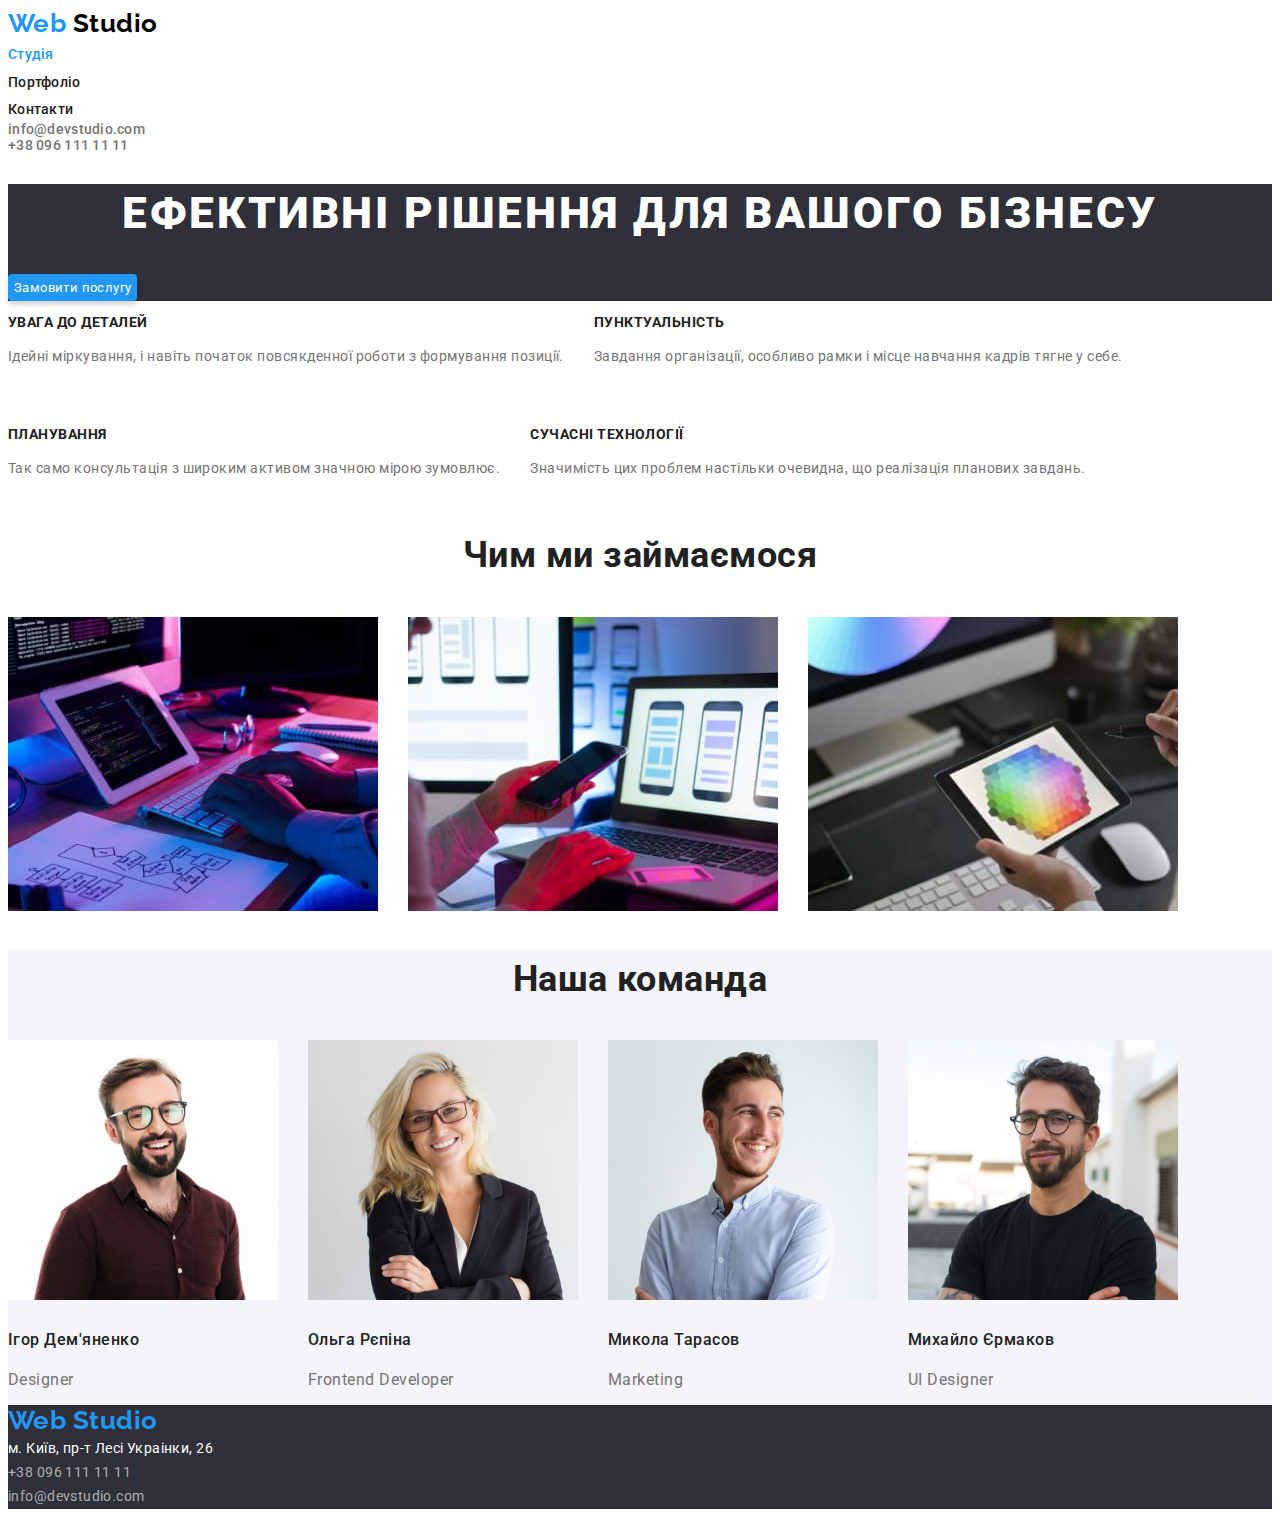
==== index.html @ 9c24e6f2 "add files from hw-02" ====
<!DOCTYPE html>
<html lang="uk">
  <head>
    <meta charset="UTF-8" />
    <meta http-equiv="X-UA-Compatible" content="IE=edge" />
    <meta name="viewport" content="width=device-width, initial-scale=1.0" />
    <title>Web Studio</title>
    <link rel="stylesheet" href="./css/styles.css" />
    <link rel="preconnect" href="https://fonts.googleapis.com" />
    <link rel="preconnect" href="https://fonts.gstatic.com" crossorigin />
    <link
      href="https://fonts.googleapis.com/css2?family=Raleway:wght@700&family=Roboto:wght@400;500;700;900&display=swap"
      rel="stylesheet" />
  </head>

  <body>
    <!-- Header -->
    <header>
      <nav class="portfolio-main-nav">
        <a href="./index.html" lang="en" class="logo link">
          Web
          <span class="logo-header">Studio</span>
        </a>
        <ul class="main-nav list">
          <li>
            <a href="./index.html" class="nav-link link current">Студія</a>
          </li>
          <li>
            <a href="./portfolio.html" class="nav-link link">Портфоліо</a>
          </li>
          <li>
            <a href="#" class="nav-link link">Контакти</a>
          </li>
        </ul>
      </nav>
      <ul class="header-contacts list">
        <li>
          <a
            href="mailto:info@devstudio.com"
            lang="en"
            class="header-contacts link">
            info@devstudio.com
          </a>
        </li>
        <li>
          <a href="tel:+380961111111" class="header-contacts link">
            +38 096 111 11 11
          </a>
        </li>
      </ul>
    </header>

    <main>
      <!-- Hero! -->
      <section class="hero">
        <h1 class="hero-tittle">Ефективні рішення для вашого бізнесу</h1>
        <button type="button" class="hero-button">Замовити послугу</button>
      </section>

      <!--Preferences -->
      <section class="preferences">
        <h2 class="visually-hidden">Наші переваги</h2>
        <ul class="list prferences-list">
          <li>
            <h3 class="preferences-title">УВАГА ДО ДЕТАЛЕЙ</h3>
            <p class="preferences-details">
              Ідейні міркування, і навіть початок повсякденної роботи з
              формування позиції.
            </p>
          </li>
          <li>
            <h3 class="preferences-title">ПУНКТУАЛЬНІСТЬ</h3>
            <p class="preferences-details">
              Завдання організації, особливо рамки і місце навчання кадрів тягне
              у себе.
            </p>
          </li>
          <li>
            <h3 class="preferences-title">ПЛАНУВАННЯ</h3>
            <p class="preferences-details">
              Так само консультація з широким активом значною мірою зумовлює.
            </p>
          </li>
          <li>
            <h3 class="preferences-title">СУЧАСНІ ТЕХНОЛОГІЇ</h3>
            <p class="preferences-details">
              Значимість цих проблем настільки очевидна, що реалізація планових
              завдань.
            </p>
          </li>
        </ul>
      </section>

      <!-- Our-projects -->
      <section class="projects">
        <h2 class="projects-title">Чим ми займаємося</h2>
        <ul class="list projects-list">
          <li>
            <img
              src="./images/computer.jpg"
              alt="розробка для десктопів"
              width="370"
              height="294" />
          </li>
          <li>
            <img
              src="./images/phone.jpg"
              alt="розробка для мобільних телефонів"
              width="370"
              height="294" />
          </li>
          <li>
            <img
              src="./images/tablet.jpg"
              alt="розробка для планшетів"
              width="370"
              height="294" />
          </li>
        </ul>
      </section>

      <!-- Our team -->
      <section class="team">
        <h2 class="team-title">Наша команда</h2>
        <ul class="list team-list">
          <li>
            <img
              src="./images/prodact.jpg"
              alt="Дизайнер Проекту"
              width="270"
              height="260" />
            <h4 class="name">Ігор Дем'яненко</h4>
            <p lang="en" class="position">Designer</p>
          </li>
          <li>
            <img
              src="./images/frontend.jpg"
              alt="Фронтенд розробник"
              width="270"
              height="260" />
            <h4 class="name">Ольга Рєпіна</h4>
            <p lang="en" class="position">Frontend Developer</p>
          </li>
          <li>
            <img
              src="./images/marketing.jpg"
              alt="Маркетинг"
              width="270"
              height="260" />
            <h4 class="name">Микола Тарасов</h4>
            <p lang="en" class="position">Marketing</p>
          </li>
          <li>
            <img
              src="./images/designer.jpg"
              alt="Графічний дизайнер"
              width="270"
              height="260" />
            <h4 class="name">Михайло Єрмаков</h4>
            <p lang="en" class="position">UI Designer</p>
          </li>
        </ul>
      </section>
    </main>

    <!-- Footer -->
    <footer class="footer">
      <a href="./index.html" lang="en" class="logo link">
        Web
        <span class="logo-footer">Studio</span>
      </a>
      <address>
        <ul class="footer-contacts list">
          <li>
            <a
              href="https://goo.gl/maps/CPtrU1FHBa2aNyZL9"
              target="_blank"
              rel="noopener noreferrer nofollow"
              class="footer-contacts link">
              <span class="adress-footer">м. Київ, пр-т Лесі Украінки, 26</span>
            </a>
          </li>
          <li>
            <a href="tel:+380961111111" class="footer-contacts link">
              +38 096 111 11 11
            </a>
          </li>
          <li>
            <a
              href="mailto:info@devstudio.com"
              lang="en"
              class="footer-contacts link">
              info@devstudio.com
            </a>
          </li>
        </ul>
      </address>
    </footer>
  </body>
</html>
---- css/styles.css ----
:root {
    /* colors */
    --acsent-color: #2196F3;
    --main-text-color: #757575;
    --secondary-text-color: #212121;
    --white-color: #FFFFFF;
    --black-color: #000000;
    --footer-contacts-color: rgba(255, 255, 255, 0.6);
    --hero-button-acsent: #188CE8;
    --hero-button-shadow: 0px 4px 4px rgba(0, 0, 0, 0.15); 
    --portfolio-nav-buttons-shadow: 0px 3px 1px rgba(0, 0, 0, 0.1),
    0px 1px 2px rgba(0, 0, 0, 0.08), 0px 2px 2px rgba(0, 0, 0, 0.12);
    /* background-colors */
    --main-bgr: #FFFFFF;
    --secondary-bgr: #F5F4FA;
    --hero-bgr: #2F303A;
    /* primery fonts */
    --primery-fonts: 'Roboto', sans-serif;
    --logo-fonts: 'Raleway', sans-serif;
}

.link {
    font-style: normal;
    text-decoration: none;
    color: var(--secondary-text-color);
}

.list {
    list-style: none;
    padding: 0;
    margin: 0;
}

body {
    background-color: var(--main-bgr);
    color: var(--main-text-color);
    font-family: var(--primery-fonts);
    font-size: 16px;
    line-height: 1.71;
    letter-spacing: 0.03em;
}

/* Logo */
.logo {
    color: var(--acsent-color);
    font-family: var(--logo-fonts);
    font-weight: 700;
    font-size: 26px;
    line-height: 1.19;
    text-decoration: none;
}

.logo-header {
    color: var(--black-color);
}
/* Navigation Heder */

.nav-link {
    font-family: var(--primery-fonts);
    font-weight: 500;
    font-size: 14px;
    line-height: 1.14;
    letter-spacing: 0.02em;
}

.header-contacts {
    font-family: var(--primery-fonts);
    font-weight: 500;
    font-size: 14px;
    line-height: 1.14;
    letter-spacing: 0.02em;
    color: var(--main-text-color);
    cursor: pointer;
}

.nav-link:hover,
.nav-link:focus,
.header-contacts:focus,
.header-contacts:hover {
    color: var(--acsent-color);
}

.current {
    color: var(--acsent-color);
}

/* Hero */
.hero {
    background-color: var(--hero-bgr);
}

.hero-tittle {
    font-weight: 900;
    font-size: 44px;
    line-height: 1.36;
    text-align: center;
    letter-spacing: 0.06em;
    text-transform: uppercase;
    color: var(--white-color);
}

.hero-button {
    color: var(--white-color);
    font-family: var(--primery-fonts);
    letter-spacing: 0.03em;
    line-height: 1.9;

    background: var(--acsent-color);
    box-shadow: var(--hero-button-shadow);
    border-radius: 4px;
    border: none;
    cursor: pointer;
}

.hero-button:hover,
.hero-button:focus,
.hero-button:active {
    background: var(--hero-button-acsent);
    box-shadow: var(--hero-button-shadow);
    border-radius: 4px;
}

/* < !--Preferences --> */
.visually-hidden {
    position: absolute;
    white-space: nowrap;
    width: 1px;
    height: 1px;
    overflow: hidden;
    border: 0;
    padding: 0;
    clip: rect(0 0 0 0);
    clip-path: inset(50%);
    margin: -1px;
}

.preferences-title {
    font-size: 14px;
    line-height: 1.14;
    text-transform: uppercase;
    color: var(--secondary-text-color);
}

.preferences-details {
    font-size: 14px;
}

.prferences-list,
.projects-list,
.team-list {
    display: flex;
    flex-wrap: wrap;
    gap: 30px;
}

/* our-team section */
.team {
    background-color: var(--secondary-bgr);
}

.projects-title,
.team-title {
    font-size: 36px;
    text-align: center;
    color: var(--secondary-text-color);
}

.name {
    font-weight: 500;
    line-height: 1.19;
    color: var(--secondary-text-color);
}

.position {
    line-height: 1.19;
    color: var(--main-text-color);
}

.footer {
    background-color: var(--hero-bgr);
}

.footer-contacts {
    font-family: var(--primery-fonts);
    font-weight: 400;
    font-size: 14px;
    line-height: 1.71;
    letter-spacing: 0.03em;
    color: var(--footer-contacts-color);
    text-decoration: none;
    list-style: none;
}

.footer-contacts:hover,
.footer-contacts:focus {
    color: var(--acsent-color);
}

.adress-footer {
    color: var(--white-color);
}

.adress-footer:hover,
.adress-footer:focus {
    color: var(--acsent-color);
}

/* Portfolio page */
.portfolio-main-nav,
.header-contacts {
    background-color: var(--white-color);
}

.nav-buttons {
    font-family: var(--primery-fonts);
    font-weight: 500;
    line-height: 1.62;
    letter-spacing: 0.03em;
    color: var(--secondary-text-color);
    background: var(--secondary-bgr);
    border: none;
    border-radius: 4px;
}

.nav-buttons:hover,
.nav-buttons:focus {
    background-color: var(--acsent-color);
    color: var(--white-color);
    box-shadow: var(--portfolio-nav-buttons-shadow);
    border-radius: 4px;
}

.items-title {
    font-size: 18px;
    line-height: 2;
    color: var(--secondary-text-color);
}

.items-description {
    line-height: 1.88;
}

.card-items {
    display: flex;
    flex-wrap: wrap;
    gap: 30px;
}
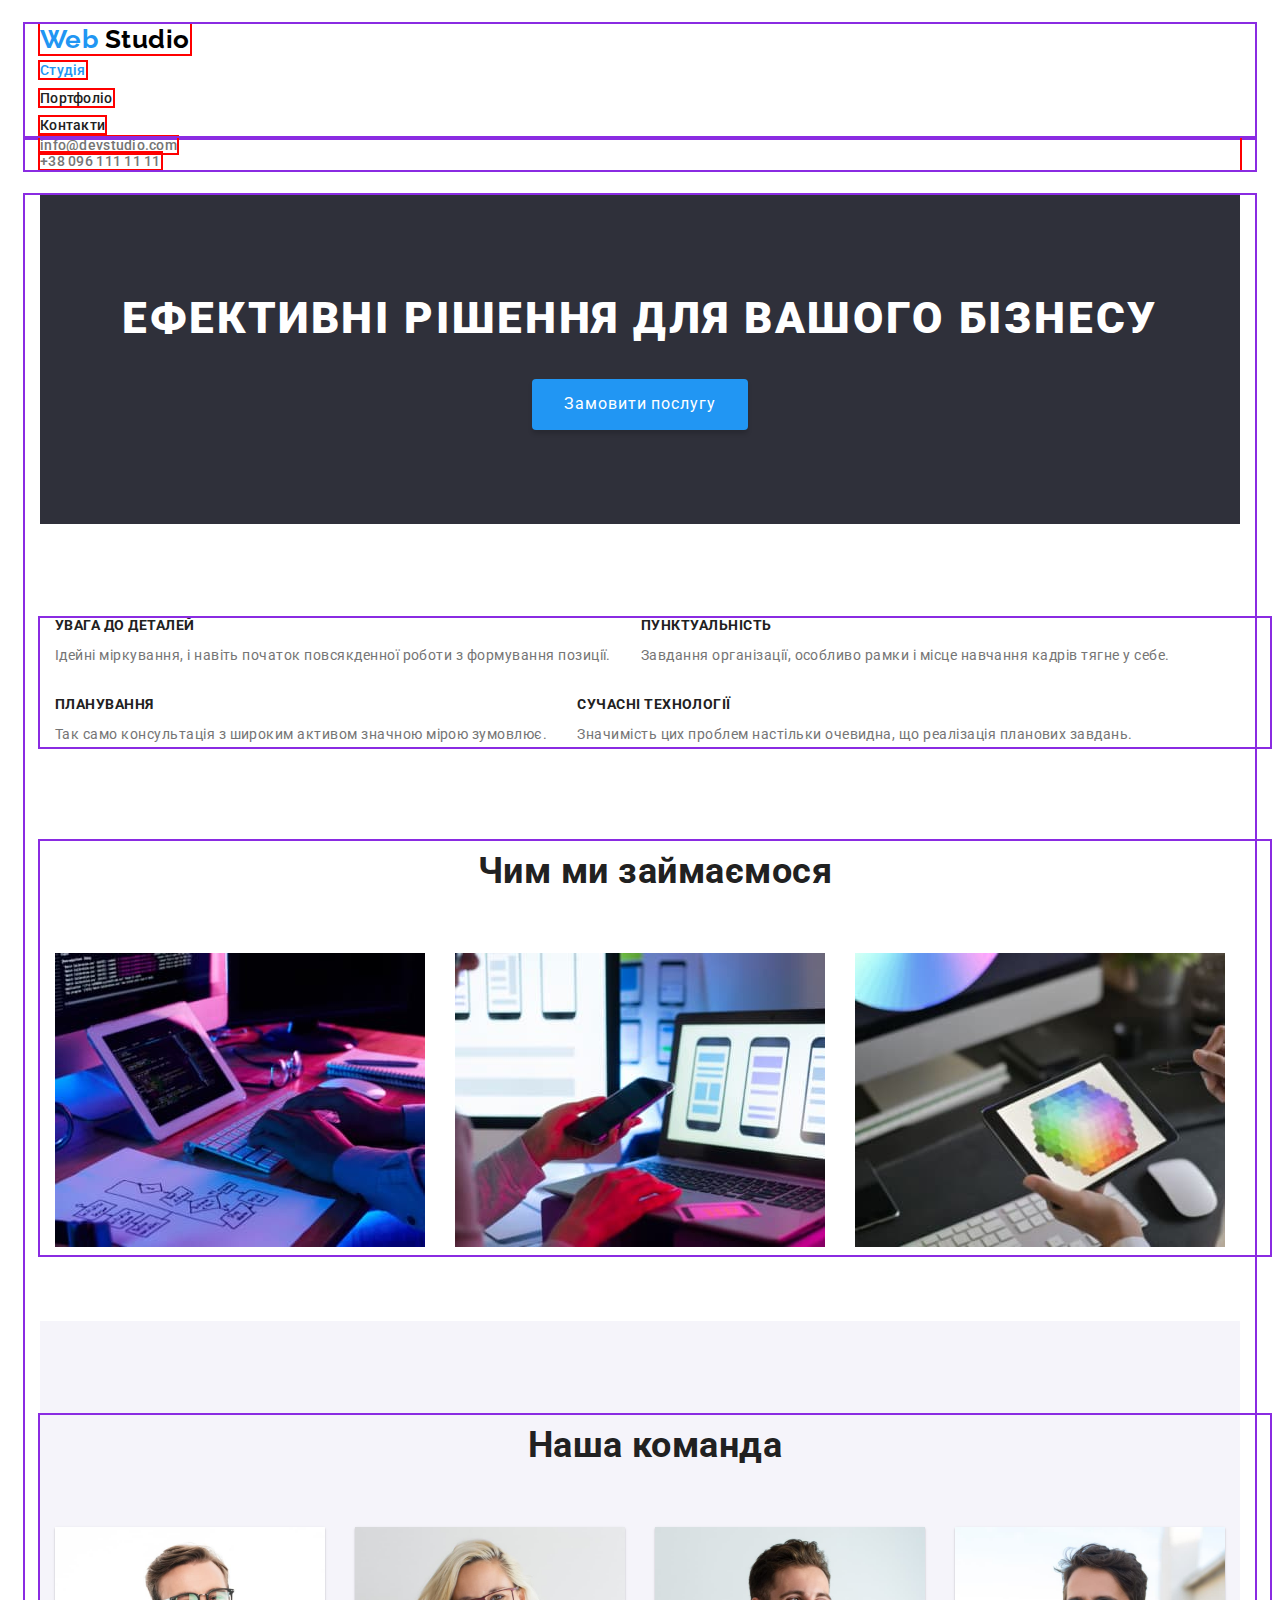
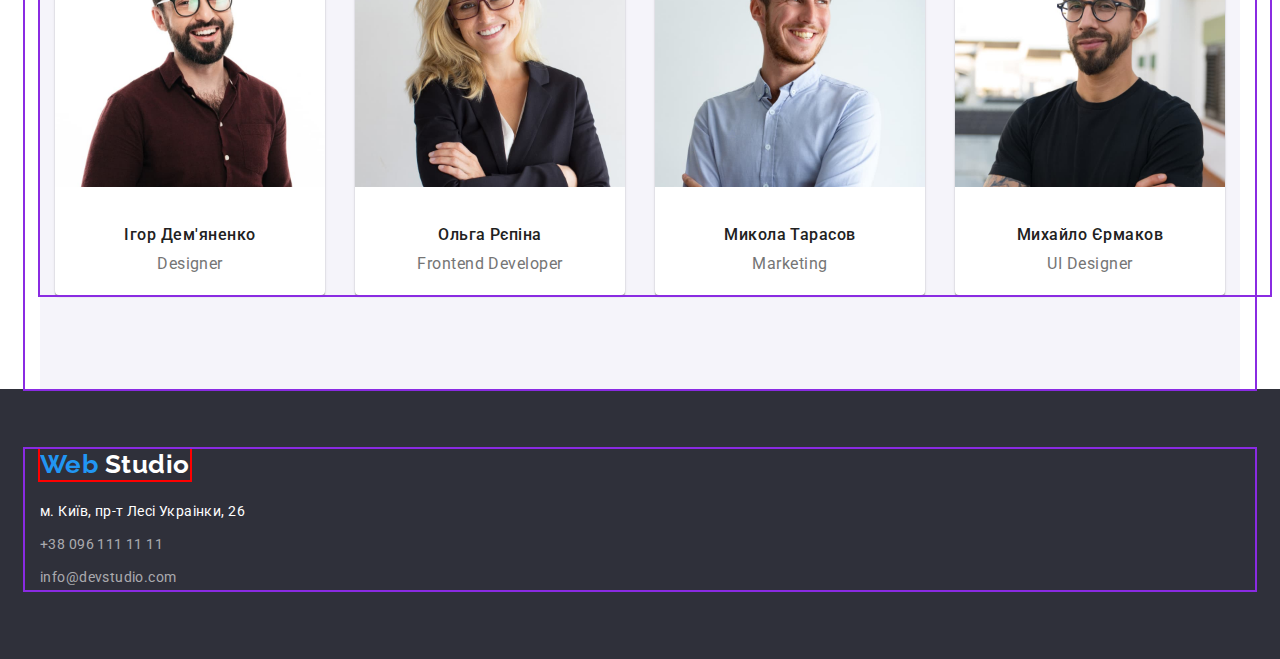
==== commit c0d8a206: "add correct mar&pad for 1st.page" ====
--- a/index.html
+++ b/index.html
@@ -5,17 +5,19 @@
     <meta http-equiv="X-UA-Compatible" content="IE=edge" />
     <meta name="viewport" content="width=device-width, initial-scale=1.0" />
     <title>Web Studio</title>
-    <link rel="stylesheet" href="./css/styles.css" />
     <link rel="preconnect" href="https://fonts.googleapis.com" />
     <link rel="preconnect" href="https://fonts.gstatic.com" crossorigin />
     <link
       href="https://fonts.googleapis.com/css2?family=Raleway:wght@700&family=Roboto:wght@400;500;700;900&display=swap"
       rel="stylesheet" />
+      <link rel="stylesheet" href="https://cdnjs.cloudflare.com/ajax/libs/modern-normalize/1.1.0/modern-normalize.min.css">
+      <link rel="stylesheet" href="./css/styles.css" />
   </head>
 
   <body>
     <!-- Header -->
-    <header>
+    <header class="pade-header">
+      <div class="container">
       <nav class="portfolio-main-nav">
         <a href="./index.html" lang="en" class="logo link">
           Web
@@ -33,6 +35,9 @@
           </li>
         </ul>
       </nav>
+    </div>
+    
+    <div class="container">
       <ul class="header-contacts list">
         <li>
           <a
@@ -48,17 +53,21 @@
           </a>
         </li>
       </ul>
+    </div>
     </header>
-
+ 
+
+    <div class="container">
     <main>
       <!-- Hero! -->
-      <section class="hero">
+      <section class="hero section">
         <h1 class="hero-tittle">Ефективні рішення для вашого бізнесу</h1>
         <button type="button" class="hero-button">Замовити послугу</button>
       </section>
 
       <!--Preferences -->
-      <section class="preferences">
+      <section class="preferences section">
+        <div class="container">
         <h2 class="visually-hidden">Наші переваги</h2>
         <ul class="list prferences-list">
           <li>
@@ -89,10 +98,12 @@
             </p>
           </li>
         </ul>
+      </div>
       </section>
 
       <!-- Our-projects -->
-      <section class="projects">
+      <section class="projects section-no-padding">
+        <div class="container">
         <h2 class="projects-title">Чим ми займаємося</h2>
         <ul class="list projects-list">
           <li>
@@ -117,12 +128,16 @@
               height="294" />
           </li>
         </ul>
+      </div>
       </section>
 
       <!-- Our team -->
-      <section class="team">
+      <section class="team section">
+        <div class="container">
         <h2 class="team-title">Наша команда</h2>
         <ul class="list team-list">
+
+          <div class="container-personal-card">
           <li>
             <img
               src="./images/prodact.jpg"
@@ -132,6 +147,9 @@
             <h4 class="name">Ігор Дем'яненко</h4>
             <p lang="en" class="position">Designer</p>
           </li>
+        </div>
+
+        <div class="container-personal-card">
           <li>
             <img
               src="./images/frontend.jpg"
@@ -141,6 +159,9 @@
             <h4 class="name">Ольга Рєпіна</h4>
             <p lang="en" class="position">Frontend Developer</p>
           </li>
+        </div>
+
+        <div class="container-personal-card">
           <li>
             <img
               src="./images/marketing.jpg"
@@ -150,6 +171,9 @@
             <h4 class="name">Микола Тарасов</h4>
             <p lang="en" class="position">Marketing</p>
           </li>
+        </div>
+
+          <div class="container-personal-card">
           <li>
             <img
               src="./images/designer.jpg"
@@ -159,13 +183,17 @@
             <h4 class="name">Михайло Єрмаков</h4>
             <p lang="en" class="position">UI Designer</p>
           </li>
-        </ul>
+        </div>
+        </ul>
+      </div>
       </section>
     </main>
+  </div>
 
     <!-- Footer -->
     <footer class="footer">
-      <a href="./index.html" lang="en" class="logo link">
+      <div class="container">
+      <a href="./index.html" lang="en" class="logo link footer-log">
         Web
         <span class="logo-footer">Studio</span>
       </a>
@@ -195,6 +223,7 @@
           </li>
         </ul>
       </address>
+    </div>
     </footer>
   </body>
 </html>
--- a/css/styles.css
+++ b/css/styles.css
@@ -17,6 +17,18 @@
     /* primery fonts */
     --primery-fonts: 'Roboto', sans-serif;
     --logo-fonts: 'Raleway', sans-serif;
+    --person-card-shedow: 0px 1px 3px rgba(0, 0, 0, 0.12), 0px 1px 1px rgba(0, 0, 0, 0.14), 0px 2px 1px rgba(0, 0, 0, 0.2);
+}
+h1,
+h2,
+h3,
+h4,
+h5,
+h6,
+p,
+ul {
+   margin: 0;
+   padding: 0;
 }
 
 .link {
@@ -27,8 +39,6 @@
 
 .list {
     list-style: none;
-    padding: 0;
-    margin: 0;
 }
 
 body {
@@ -39,8 +49,26 @@
     line-height: 1.71;
     letter-spacing: 0.03em;
 }
+.container {
+    width: 1230px;
+    padding-left: 15px;
+    padding-right: 15px;
+    margin: 0 auto;
+    outline: 2px solid blueviolet;
+}
+.section {
+    padding-top: 94px;
+    padding-bottom: 94px;
+}
+.section-no-padding {
+    padding-top: 0px;
+    padding-bottom: 66px;
+}
 
 /* Logo */
+.pade-header{
+    padding: 24px 0 25px;}
+
 .logo {
     color: var(--acsent-color);
     font-family: var(--logo-fonts);
@@ -48,11 +76,16 @@
     font-size: 26px;
     line-height: 1.19;
     text-decoration: none;
+    outline: 2px solid red;
 }
 
 .logo-header {
     color: var(--black-color);
 }
+
+.logo-footer {
+    color: var(--main-bgr);
+}
 /* Navigation Heder */
 
 .nav-link {
@@ -61,6 +94,7 @@
     font-size: 14px;
     line-height: 1.14;
     letter-spacing: 0.02em;
+    outline: 2px solid red;
 }
 
 .header-contacts {
@@ -71,6 +105,7 @@
     letter-spacing: 0.02em;
     color: var(--main-text-color);
     cursor: pointer;
+    outline: 2px solid red;
 }
 
 .nav-link:hover,
@@ -87,23 +122,28 @@
 /* Hero */
 .hero {
     background-color: var(--hero-bgr);
+    text-align: center;
 }
 
 .hero-tittle {
+    margin-bottom: 30px;
     font-weight: 900;
     font-size: 44px;
     line-height: 1.36;
-    text-align: center;
     letter-spacing: 0.06em;
     text-transform: uppercase;
     color: var(--white-color);
 }
 
 .hero-button {
+    padding: 10px 32px;
+    min-width: 216px;
+    display: inline-block;
     color: var(--white-color);
     font-family: var(--primery-fonts);
-    letter-spacing: 0.03em;
+    letter-spacing: 0.06em;
     line-height: 1.9;
+    text-align: center;
 
     background: var(--acsent-color);
     box-shadow: var(--hero-button-shadow);
@@ -135,6 +175,7 @@
 }
 
 .preferences-title {
+    margin-bottom: 10px;
     font-size: 14px;
     line-height: 1.14;
     text-transform: uppercase;
@@ -160,24 +201,49 @@
 
 .projects-title,
 .team-title {
+    margin-bottom: 50px;
     font-size: 36px;
     text-align: center;
     color: var(--secondary-text-color);
 }
 
+.container-personal-card {
+padding-bottom: 30px;
+width: 270px;
+height: 368px;
+background: var(--main-bgr);
+box-shadow: var(--person-card-shedow);
+border-radius: 0px 0px 4px 4px;
+}
+
+.container-personal-card img{
+    margin-bottom: 30px;
+}
+
 .name {
+    margin-bottom: 10px;
     font-weight: 500;
     line-height: 1.19;
+    text-align: center;
     color: var(--secondary-text-color);
 }
 
 .position {
     line-height: 1.19;
+    text-align: center;
     color: var(--main-text-color);
 }
 
 .footer {
+    padding: 60px 0 60px;
     background-color: var(--hero-bgr);
+}
+.footer-log {
+    display: inline-block;
+    margin-bottom: 20px;
+}
+.footer-contacts.list li {
+    margin-bottom: 9px;
 }
 
 .footer-contacts {
@@ -212,11 +278,16 @@
 }
 
 .nav-buttons {
+    padding: 6px 22px;
+    min-width: 73px;
+    display: inline-block;
     font-family: var(--primery-fonts);
     font-weight: 500;
+    font-size: 16px;
     line-height: 1.62;
     letter-spacing: 0.03em;
     color: var(--secondary-text-color);
+    text-align: center;
     background: var(--secondary-bgr);
     border: none;
     border-radius: 4px;
@@ -224,6 +295,7 @@
 
 .nav-buttons:hover,
 .nav-buttons:focus {
+    padding: 6px 25px;
     background-color: var(--acsent-color);
     color: var(--white-color);
     box-shadow: var(--portfolio-nav-buttons-shadow);
@@ -243,5 +315,5 @@
 .card-items {
     display: flex;
     flex-wrap: wrap;
-    gap: 30px;
+    gap: 15px;
 }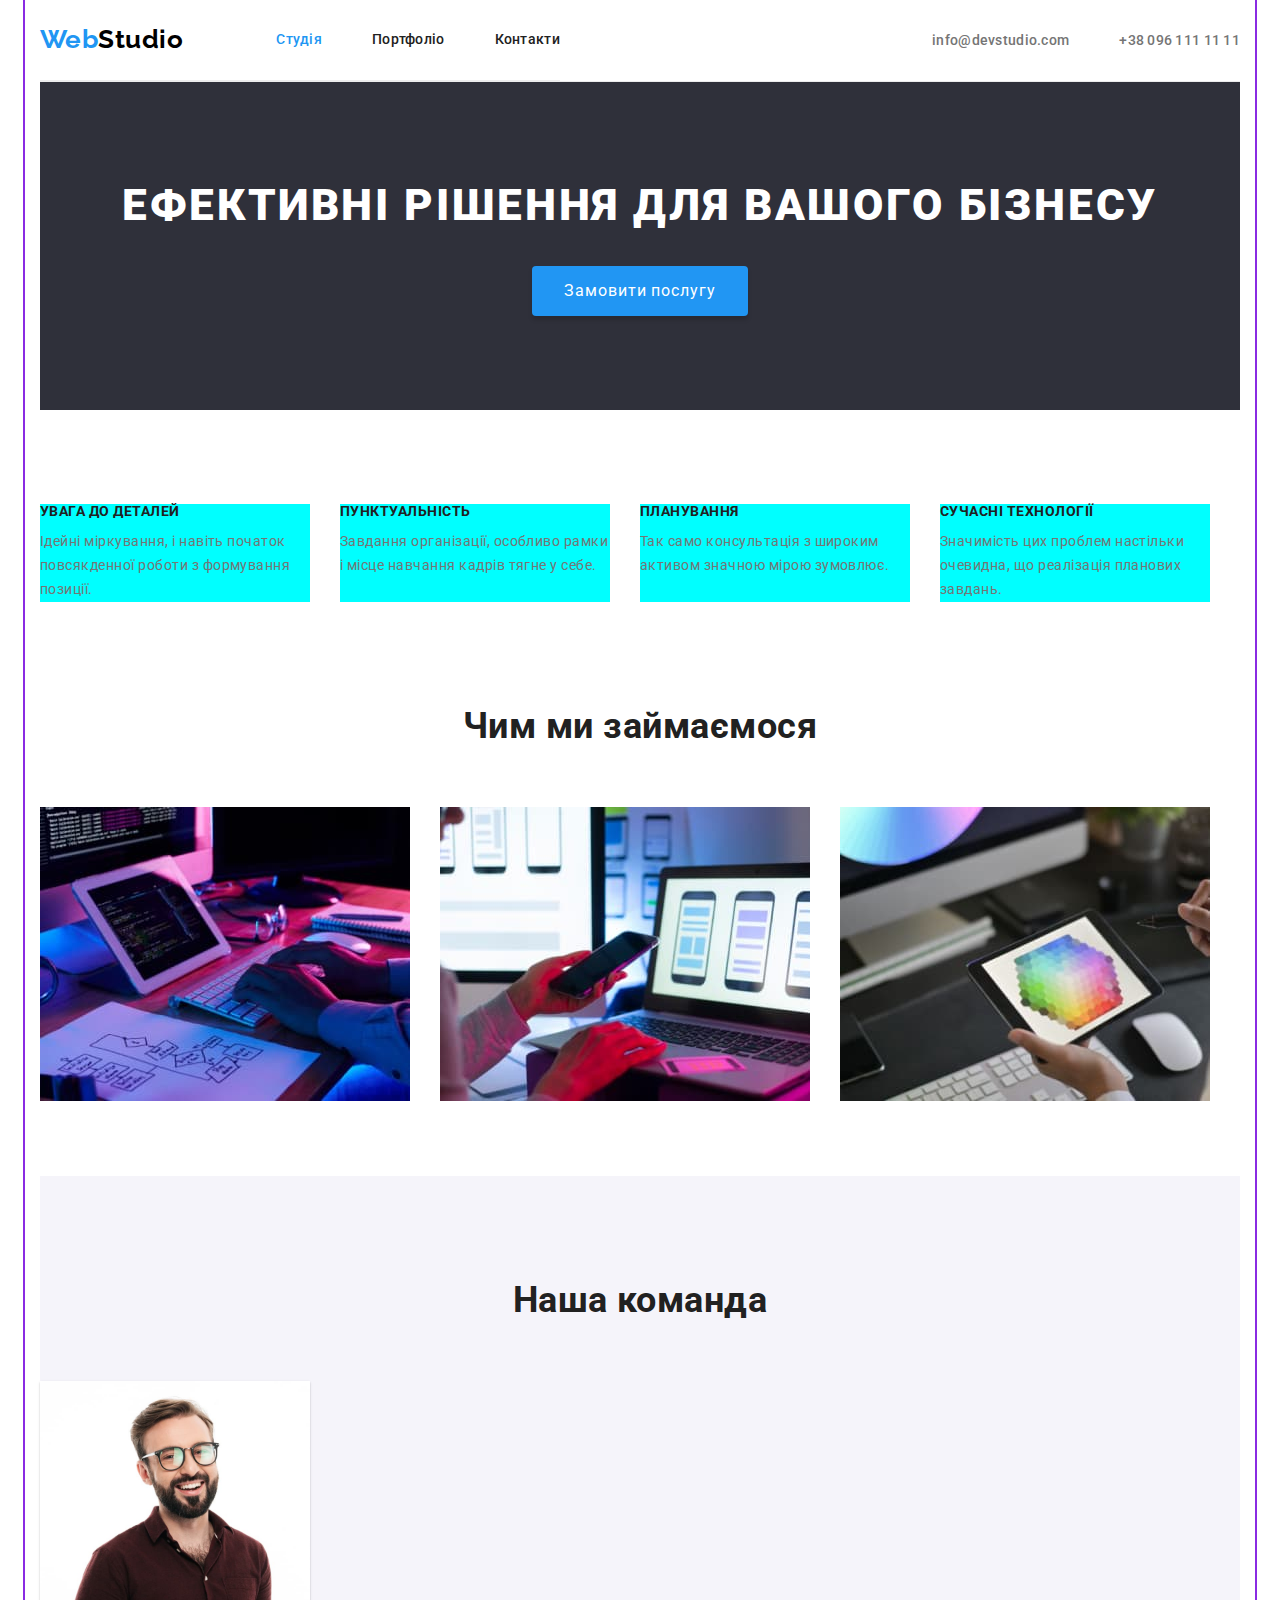
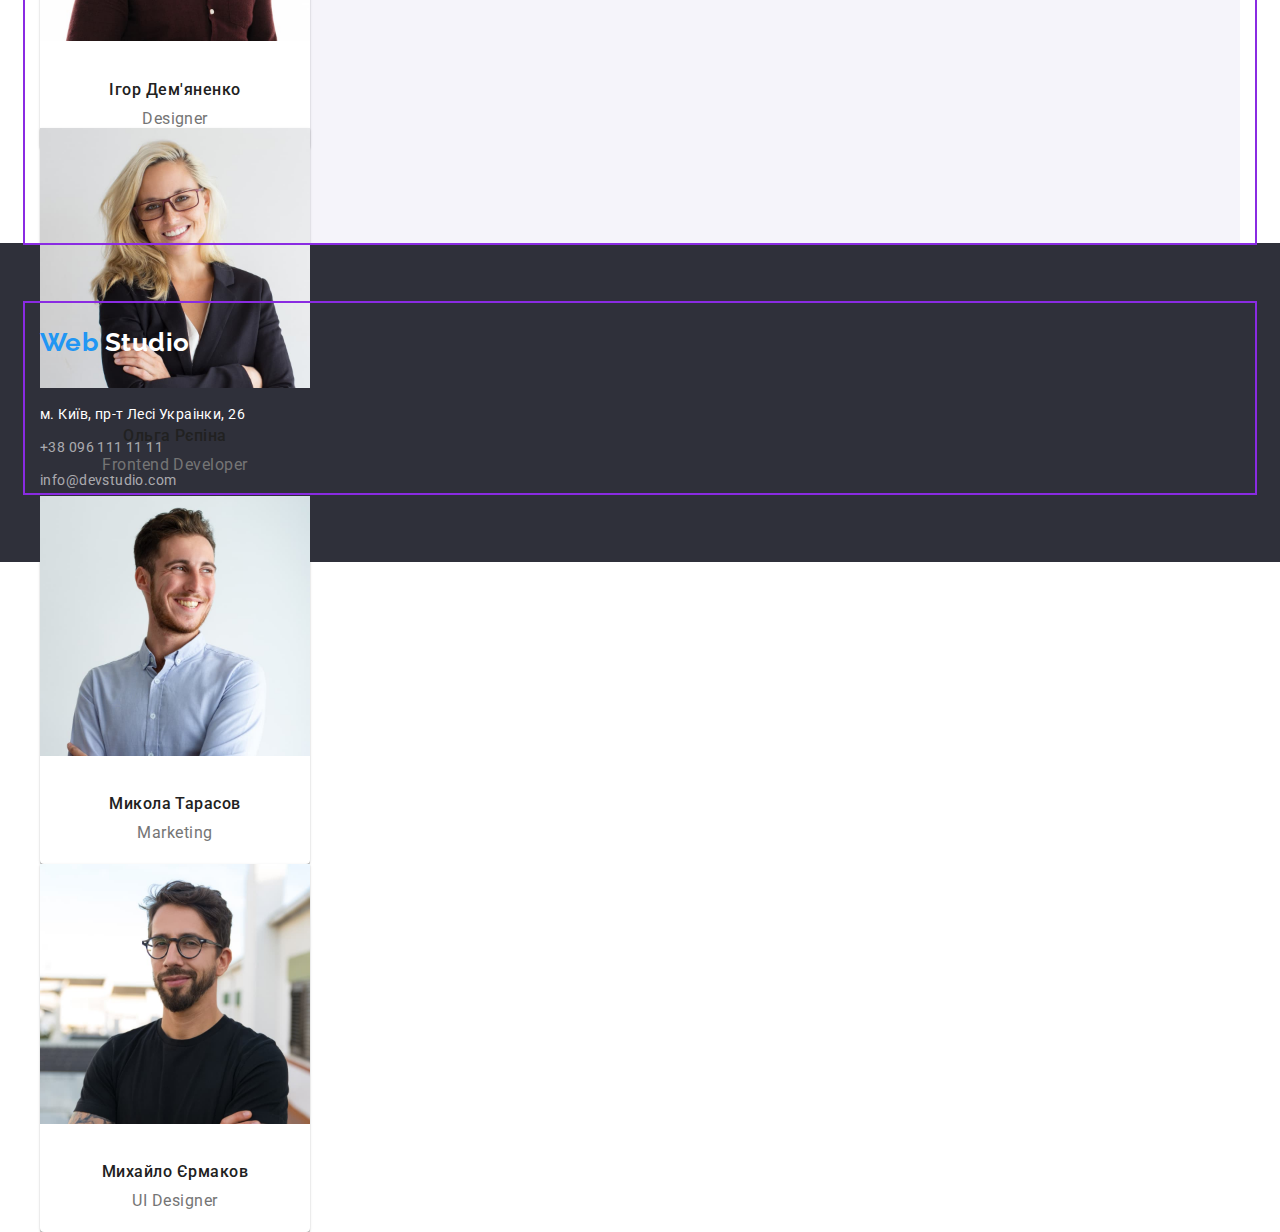
==== commit 6256b0ea: "added flex stale for 1-st page" ====
--- a/index.html
+++ b/index.html
@@ -15,31 +15,33 @@
   </head>
 
   <body>
+    <div class="container">
     <!-- Header -->
-    <header class="pade-header">
-      <div class="container">
-      <nav class="portfolio-main-nav">
-        <a href="./index.html" lang="en" class="logo link">
+    <header>
+<div class="main-nav-studio">
+      <nav class="main-nav-studio">
+        <div class="logo-container">
+        <a href="./index.html" lang="en" class="logo link item">
           Web
           <span class="logo-header">Studio</span>
         </a>
+      </div>
+
         <ul class="main-nav list">
-          <li>
+          <li class="item">
             <a href="./index.html" class="nav-link link current">Студія</a>
           </li>
-          <li>
+          <li class="item">
             <a href="./portfolio.html" class="nav-link link">Портфоліо</a>
           </li>
-          <li>
+          <li class="item">
             <a href="#" class="nav-link link">Контакти</a>
           </li>
         </ul>
       </nav>
-    </div>
     
-    <div class="container">
       <ul class="header-contacts list">
-        <li>
+        <li class="item">
           <a
             href="mailto:info@devstudio.com"
             lang="en"
@@ -47,17 +49,15 @@
             info@devstudio.com
           </a>
         </li>
-        <li>
+        <li class="item">
           <a href="tel:+380961111111" class="header-contacts link">
             +38 096 111 11 11
           </a>
         </li>
       </ul>
-    </div>
+</div>      
     </header>
  
-
-    <div class="container">
     <main>
       <!-- Hero! -->
       <section class="hero section">
@@ -67,30 +67,29 @@
 
       <!--Preferences -->
       <section class="preferences section">
-        <div class="container">
         <h2 class="visually-hidden">Наші переваги</h2>
         <ul class="list prferences-list">
-          <li>
+          <li class="item">
             <h3 class="preferences-title">УВАГА ДО ДЕТАЛЕЙ</h3>
             <p class="preferences-details">
               Ідейні міркування, і навіть початок повсякденної роботи з
               формування позиції.
             </p>
           </li>
-          <li>
+          <li class="item">
             <h3 class="preferences-title">ПУНКТУАЛЬНІСТЬ</h3>
             <p class="preferences-details">
               Завдання організації, особливо рамки і місце навчання кадрів тягне
               у себе.
             </p>
           </li>
-          <li>
+          <li class="item">
             <h3 class="preferences-title">ПЛАНУВАННЯ</h3>
             <p class="preferences-details">
               Так само консультація з широким активом значною мірою зумовлює.
             </p>
           </li>
-          <li>
+          <li class="item">
             <h3 class="preferences-title">СУЧАСНІ ТЕХНОЛОГІЇ</h3>
             <p class="preferences-details">
               Значимість цих проблем настільки очевидна, що реалізація планових
@@ -98,29 +97,30 @@
             </p>
           </li>
         </ul>
-      </div>
       </section>
 
       <!-- Our-projects -->
       <section class="projects section-no-padding">
-        <div class="container">
+
         <h2 class="projects-title">Чим ми займаємося</h2>
+
+
         <ul class="list projects-list">
-          <li>
+          <li class="items">
             <img
               src="./images/computer.jpg"
               alt="розробка для десктопів"
               width="370"
               height="294" />
           </li>
-          <li>
+          <li class="items">
             <img
               src="./images/phone.jpg"
               alt="розробка для мобільних телефонів"
               width="370"
               height="294" />
           </li>
-          <li>
+          <li class="items">
             <img
               src="./images/tablet.jpg"
               alt="розробка для планшетів"
@@ -128,12 +128,11 @@
               height="294" />
           </li>
         </ul>
-      </div>
+      <!-- </div> -->
       </section>
 
       <!-- Our team -->
       <section class="team section">
-        <div class="container">
         <h2 class="team-title">Наша команда</h2>
         <ul class="list team-list">
 
@@ -147,8 +146,7 @@
             <h4 class="name">Ігор Дем'яненко</h4>
             <p lang="en" class="position">Designer</p>
           </li>
-        </div>
-
+ 
         <div class="container-personal-card">
           <li>
             <img
@@ -225,5 +223,6 @@
       </address>
     </div>
     </footer>
+  </div>
   </body>
 </html>
--- a/css/styles.css
+++ b/css/styles.css
@@ -5,6 +5,7 @@
     --secondary-text-color: #212121;
     --white-color: #FFFFFF;
     --black-color: #000000;
+    --border-btm: #ECECEC;
     --footer-contacts-color: rgba(255, 255, 255, 0.6);
     --hero-button-acsent: #188CE8;
     --hero-button-shadow: 0px 4px 4px rgba(0, 0, 0, 0.15); 
@@ -56,48 +57,55 @@
     margin: 0 auto;
     outline: 2px solid blueviolet;
 }
+
 .section {
     padding-top: 94px;
     padding-bottom: 94px;
 }
-.section-no-padding {
-    padding-top: 0px;
-    padding-bottom: 66px;
-}
-
 /* Logo */
-.pade-header{
-    padding: 24px 0 25px;}
+.logo-container {
+    display: flex;
+    margin-right: 93px;
+}
 
 .logo {
+    display: flex;
+    padding-top: 24px;
+    padding-bottom: 25px;
+    
     color: var(--acsent-color);
     font-family: var(--logo-fonts);
     font-weight: 700;
     font-size: 26px;
     line-height: 1.19;
     text-decoration: none;
-    outline: 2px solid red;
 }
 
 .logo-header {
     color: var(--black-color);
 }
-
-.logo-footer {
-    color: var(--main-bgr);
-}
 /* Navigation Heder */
 
 .nav-link {
+    display: block;
+    padding-top: 32px;
+    padding-bottom: 32px;
+    
     font-family: var(--primery-fonts);
     font-weight: 500;
     font-size: 14px;
     line-height: 1.14;
     letter-spacing: 0.02em;
-    outline: 2px solid red;
+}
+.main-nav {
+    display: flex;
+}
+.main-nav .item:not(:last-child) {
+margin-right: 50px;
 }
 
 .header-contacts {
+    display: flex;
     font-family: var(--primery-fonts);
     font-weight: 500;
     font-size: 14px;
@@ -105,8 +113,8 @@
     letter-spacing: 0.02em;
     color: var(--main-text-color);
     cursor: pointer;
-    outline: 2px solid red;
-}
+}
+
 
 .nav-link:hover,
 .nav-link:focus,
@@ -117,6 +125,24 @@
 
 .current {
     color: var(--acsent-color);
+}
+
+.header-contacts.list .item:not(:last-child) {
+margin-right: 50px;
+}
+.header-contacts.list {
+    margin-left: auto;
+}
+.header-contacts.link {
+    display: block;
+    padding-top: 32px;
+    padding-bottom: 32px;
+}
+
+.main-nav-studio {
+    display: flex;
+    align-items: center;
+    border-bottom: 1px solid var(--border-btm);
 }
 
 /* Hero */
@@ -186,13 +212,36 @@
     font-size: 14px;
 }
 
-.prferences-list,
-.projects-list,
-.team-list {
+.list.prferences-list {
     display: flex;
     flex-wrap: wrap;
-    gap: 30px;
-}
+    margin-left: auto;
+    margin-right: auto;
+}
+
+.prferences-list .item {
+    width: 270px;
+    background-color: aqua;
+}
+.list.prferences-list .item:not(:last-child) {
+    margin-right: 30px;
+    }
+    /* Our-projects section */
+    .projects.section-no-padding {
+        padding-top: 0px;
+        padding-bottom: 66px;
+    }
+.list.projects-list {
+    display: flex;
+    flex-wrap: wrap;
+    margin-left: auto;
+    margin-right: auto;
+   
+}
+
+.list.projects-list .items:not(:last-child) {
+    margin-right: 30px;
+    }
 
 /* our-team section */
 .team {
@@ -238,6 +287,9 @@
     padding: 60px 0 60px;
     background-color: var(--hero-bgr);
 }
+.logo-footer {
+    color: var(--main-bgr);
+}
 .footer-log {
     display: inline-block;
     margin-bottom: 20px;
@@ -316,4 +368,7 @@
     display: flex;
     flex-wrap: wrap;
     gap: 15px;
-}+}
+.card-items:nth-child(3n) {
+    margin-right: 0;
+} 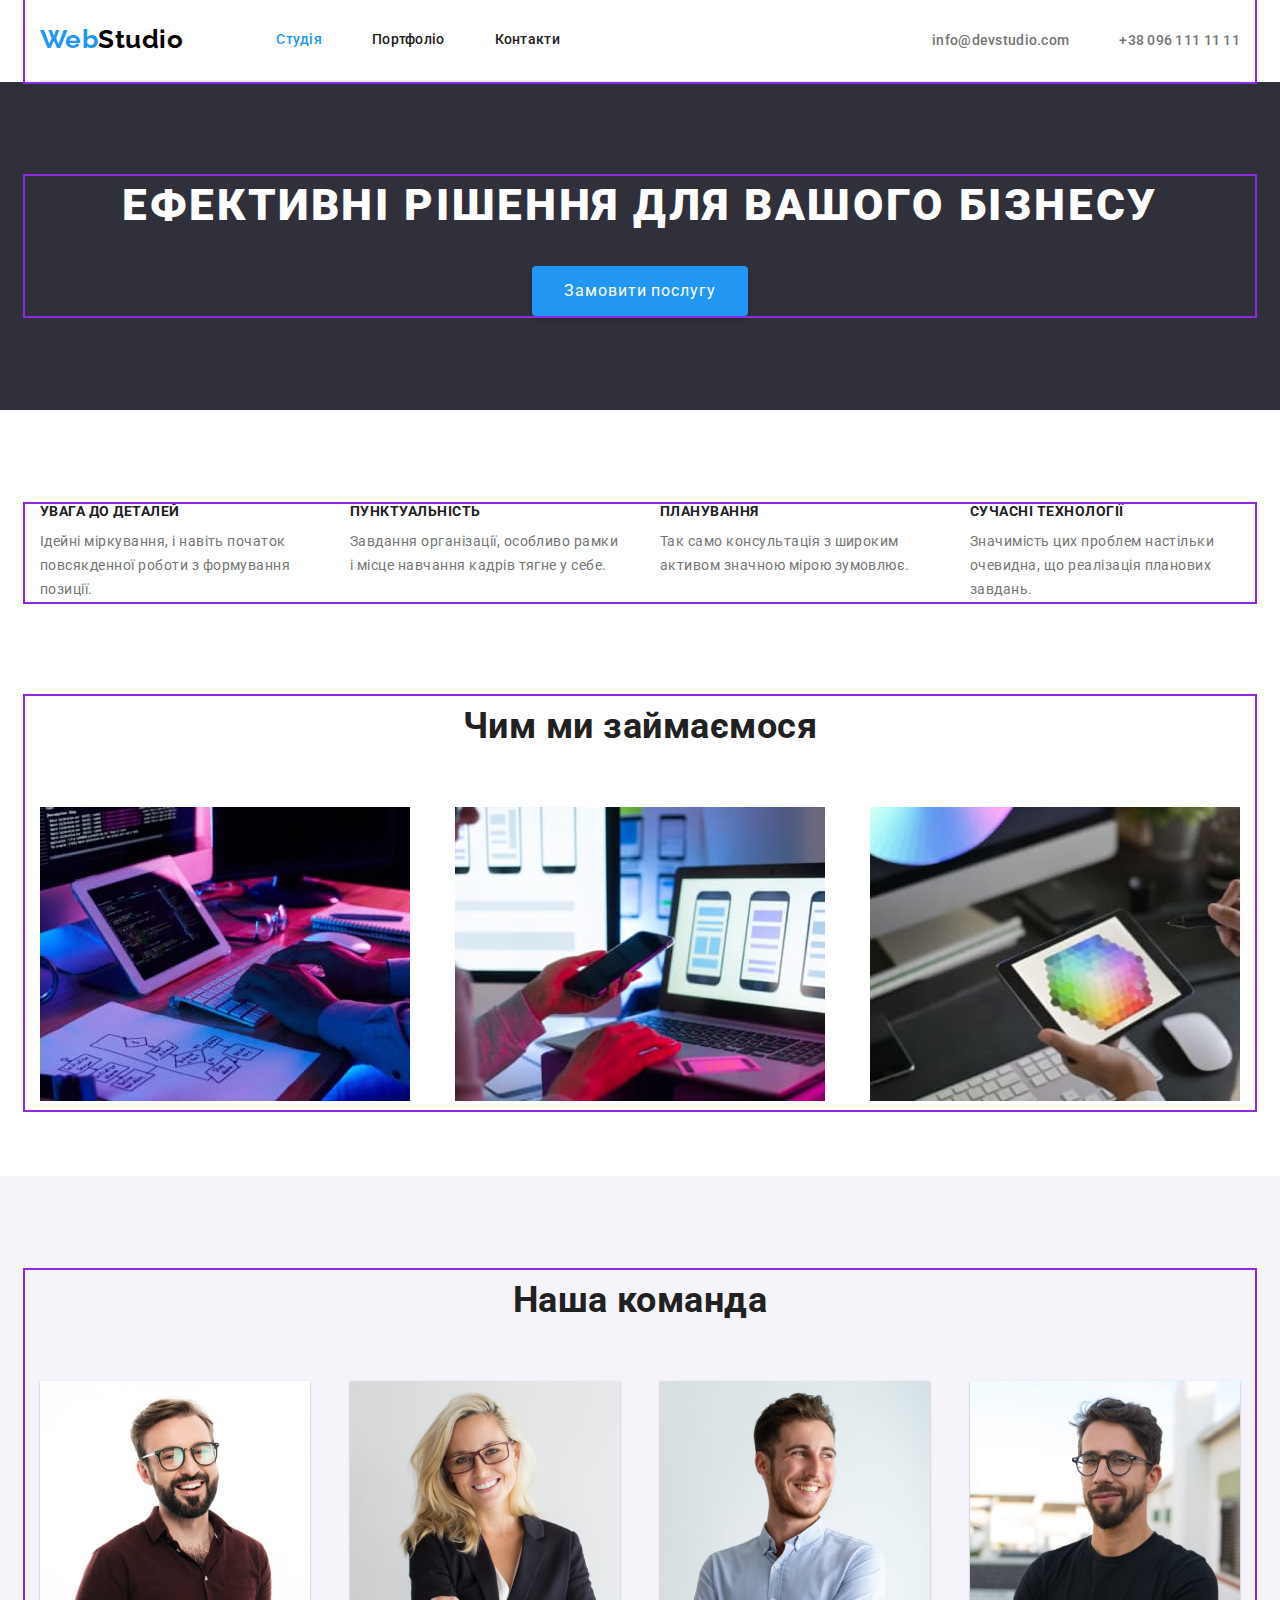
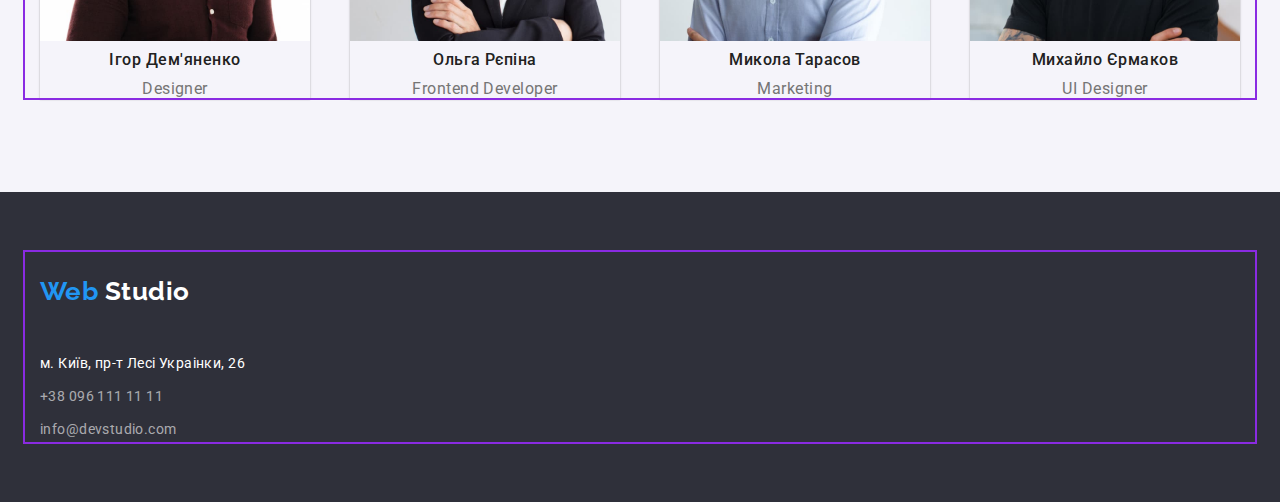
==== commit 5ce47368: "added flex position" ====
--- a/index.html
+++ b/index.html
@@ -1,72 +1,73 @@
 <!DOCTYPE html>
 <html lang="uk">
-  <head>
-    <meta charset="UTF-8" />
-    <meta http-equiv="X-UA-Compatible" content="IE=edge" />
-    <meta name="viewport" content="width=device-width, initial-scale=1.0" />
-    <title>Web Studio</title>
-    <link rel="preconnect" href="https://fonts.googleapis.com" />
-    <link rel="preconnect" href="https://fonts.gstatic.com" crossorigin />
-    <link
-      href="https://fonts.googleapis.com/css2?family=Raleway:wght@700&family=Roboto:wght@400;500;700;900&display=swap"
-      rel="stylesheet" />
-      <link rel="stylesheet" href="https://cdnjs.cloudflare.com/ajax/libs/modern-normalize/1.1.0/modern-normalize.min.css">
-      <link rel="stylesheet" href="./css/styles.css" />
-  </head>
 
-  <body>
+<head>
+  <meta charset="UTF-8" />
+  <meta http-equiv="X-UA-Compatible" content="IE=edge" />
+  <meta name="viewport" content="width=device-width, initial-scale=1.0" />
+  <title>Web Studio</title>
+  <link rel="preconnect" href="https://fonts.googleapis.com" />
+  <link rel="preconnect" href="https://fonts.gstatic.com" crossorigin />
+  <link href="https://fonts.googleapis.com/css2?family=Raleway:wght@700&family=Roboto:wght@400;500;700;900&display=swap"
+    rel="stylesheet" />
+  <link rel="stylesheet" href="https://cdnjs.cloudflare.com/ajax/libs/modern-normalize/1.1.0/modern-normalize.min.css">
+  <link rel="stylesheet" href="./css/styles.css" />
+</head>
+
+<body>
+  <!-- Header -->
+  <header class="page-header">
     <div class="container">
-    <!-- Header -->
-    <header>
-<div class="main-nav-studio">
-      <nav class="main-nav-studio">
-        <div class="logo-container">
-        <a href="./index.html" lang="en" class="logo link item">
-          Web
-          <span class="logo-header">Studio</span>
-        </a>
-      </div>
+      <div class="main-nav-studio">
+        <nav class="main-nav-studio">
+          <div class="logo-container">
+            <a href="./index.html" lang="en" class="logo link item">
+              Web
+              <span class="logo-header">Studio</span>
+            </a>
+          </div>
 
-        <ul class="main-nav list">
+          <ul class="main-nav list">
+            <li class="item">
+              <a href="./index.html" class="nav-link link current">Студія</a>
+            </li>
+            <li class="item">
+              <a href="./portfolio.html" class="nav-link link">Портфоліо</a>
+            </li>
+            <li class="item">
+              <a href="#" class="nav-link link">Контакти</a>
+            </li>
+          </ul>
+        </nav>
+
+        <ul class="header-contacts list">
           <li class="item">
-            <a href="./index.html" class="nav-link link current">Студія</a>
+            <a href="mailto:info@devstudio.com" lang="en" class="header-contacts link">
+              info@devstudio.com
+            </a>
           </li>
           <li class="item">
-            <a href="./portfolio.html" class="nav-link link">Портфоліо</a>
-          </li>
-          <li class="item">
-            <a href="#" class="nav-link link">Контакти</a>
+            <a href="tel:+380961111111" class="header-contacts link">
+              +38 096 111 11 11
+            </a>
           </li>
         </ul>
-      </nav>
-    
-      <ul class="header-contacts list">
-        <li class="item">
-          <a
-            href="mailto:info@devstudio.com"
-            lang="en"
-            class="header-contacts link">
-            info@devstudio.com
-          </a>
-        </li>
-        <li class="item">
-          <a href="tel:+380961111111" class="header-contacts link">
-            +38 096 111 11 11
-          </a>
-        </li>
-      </ul>
-</div>      
-    </header>
- 
-    <main>
-      <!-- Hero! -->
-      <section class="hero section">
+      </div>
+    </div>
+  </header>
+
+  <main>
+    <!-- Hero! -->
+    <section class="hero section">
+      <div class="container">
         <h1 class="hero-tittle">Ефективні рішення для вашого бізнесу</h1>
         <button type="button" class="hero-button">Замовити послугу</button>
-      </section>
+      </div>
+    </section>
 
-      <!--Preferences -->
-      <section class="preferences section">
+    <!--Preferences -->
+    <section class="preferences section">
+      <div class="container">
         <h2 class="visually-hidden">Наші переваги</h2>
         <ul class="list prferences-list">
           <li class="item">
@@ -97,132 +98,96 @@
             </p>
           </li>
         </ul>
-      </section>
+      </div>
+    </section>
 
-      <!-- Our-projects -->
-      <section class="projects section-no-padding">
-
+    <!-- Our-projects -->
+    <section class="projects section-no-padding">
+      <div class="container">
         <h2 class="projects-title">Чим ми займаємося</h2>
 
 
         <ul class="list projects-list">
           <li class="items">
-            <img
-              src="./images/computer.jpg"
-              alt="розробка для десктопів"
-              width="370"
-              height="294" />
+            <img src="./images/computer.jpg" alt="розробка для десктопів" width="370" height="294" />
           </li>
           <li class="items">
-            <img
-              src="./images/phone.jpg"
-              alt="розробка для мобільних телефонів"
-              width="370"
-              height="294" />
+            <img src="./images/phone.jpg" alt="розробка для мобільних телефонів" width="370" height="294" />
           </li>
           <li class="items">
-            <img
-              src="./images/tablet.jpg"
-              alt="розробка для планшетів"
-              width="370"
-              height="294" />
+            <img src="./images/tablet.jpg" alt="розробка для планшетів" width="370" height="294" />
           </li>
         </ul>
-      <!-- </div> -->
-      </section>
+      </div>
+    </section>
 
-      <!-- Our team -->
-      <section class="team section">
+    <!-- Our team -->
+    <section class="team section">
+      <div class="container">
         <h2 class="team-title">Наша команда</h2>
         <ul class="list team-list">
 
-          <div class="container-personal-card">
-          <li>
-            <img
-              src="./images/prodact.jpg"
-              alt="Дизайнер Проекту"
-              width="270"
-              height="260" />
+          <li class="item">
+            <img src="./images/prodact.jpg" alt="Дизайнер Проекту" width="270" height="260" />
             <h4 class="name">Ігор Дем'яненко</h4>
             <p lang="en" class="position">Designer</p>
           </li>
- 
-        <div class="container-personal-card">
-          <li>
-            <img
-              src="./images/frontend.jpg"
-              alt="Фронтенд розробник"
-              width="270"
-              height="260" />
+
+          <li class="item">
+            <img src="./images/frontend.jpg" alt="Фронтенд розробник" width="270" height="260" />
             <h4 class="name">Ольга Рєпіна</h4>
             <p lang="en" class="position">Frontend Developer</p>
           </li>
-        </div>
 
-        <div class="container-personal-card">
-          <li>
-            <img
-              src="./images/marketing.jpg"
-              alt="Маркетинг"
-              width="270"
-              height="260" />
+          <li class="item">
+            <img src="./images/marketing.jpg" alt="Маркетинг" width="270" height="260" />
             <h4 class="name">Микола Тарасов</h4>
             <p lang="en" class="position">Marketing</p>
           </li>
-        </div>
 
-          <div class="container-personal-card">
-          <li>
-            <img
-              src="./images/designer.jpg"
-              alt="Графічний дизайнер"
-              width="270"
-              height="260" />
+          <li class="item">
+            <img src="./images/designer.jpg" alt="Графічний дизайнер" width="270" height="260" />
             <h4 class="name">Михайло Єрмаков</h4>
             <p lang="en" class="position">UI Designer</p>
           </li>
-        </div>
         </ul>
       </div>
-      </section>
-    </main>
+      </div>
+
+    </section>
+  </main>
   </div>
 
-    <!-- Footer -->
-    <footer class="footer">
-      <div class="container">
+  <!-- Footer -->
+  <footer class="footer">
+    <div class="container">
       <a href="./index.html" lang="en" class="logo link footer-log">
         Web
         <span class="logo-footer">Studio</span>
       </a>
       <address>
         <ul class="footer-contacts list">
-          <li>
-            <a
-              href="https://goo.gl/maps/CPtrU1FHBa2aNyZL9"
-              target="_blank"
-              rel="noopener noreferrer nofollow"
+          <li class="item">
+            <a href="https://goo.gl/maps/CPtrU1FHBa2aNyZL9" target="_blank" rel="noopener noreferrer nofollow"
               class="footer-contacts link">
               <span class="adress-footer">м. Київ, пр-т Лесі Украінки, 26</span>
             </a>
           </li>
-          <li>
+          <li class="item">
             <a href="tel:+380961111111" class="footer-contacts link">
               +38 096 111 11 11
             </a>
           </li>
-          <li>
-            <a
-              href="mailto:info@devstudio.com"
-              lang="en"
-              class="footer-contacts link">
+          <li class="item">
+            <a href="mailto:info@devstudio.com" lang="en" class="footer-contacts link">
               info@devstudio.com
             </a>
           </li>
         </ul>
       </address>
     </div>
-    </footer>
+  </footer>
   </div>
-  </body>
-</html>
+</body>
+
+</html>--- a/css/styles.css
+++ b/css/styles.css
@@ -8,9 +8,9 @@
     --border-btm: #ECECEC;
     --footer-contacts-color: rgba(255, 255, 255, 0.6);
     --hero-button-acsent: #188CE8;
-    --hero-button-shadow: 0px 4px 4px rgba(0, 0, 0, 0.15); 
+    --hero-button-shadow: 0px 4px 4px rgba(0, 0, 0, 0.15);
     --portfolio-nav-buttons-shadow: 0px 3px 1px rgba(0, 0, 0, 0.1),
-    0px 1px 2px rgba(0, 0, 0, 0.08), 0px 2px 2px rgba(0, 0, 0, 0.12);
+        0px 1px 2px rgba(0, 0, 0, 0.08), 0px 2px 2px rgba(0, 0, 0, 0.12);
     /* background-colors */
     --main-bgr: #FFFFFF;
     --secondary-bgr: #F5F4FA;
@@ -19,7 +19,9 @@
     --primery-fonts: 'Roboto', sans-serif;
     --logo-fonts: 'Raleway', sans-serif;
     --person-card-shedow: 0px 1px 3px rgba(0, 0, 0, 0.12), 0px 1px 1px rgba(0, 0, 0, 0.14), 0px 2px 1px rgba(0, 0, 0, 0.2);
-}
+    --portfolio-cards-brd: 1px solid #EEEEEE;
+}
+
 h1,
 h2,
 h3,
@@ -28,8 +30,8 @@
 h6,
 p,
 ul {
-   margin: 0;
-   padding: 0;
+    margin: 0;
+    padding: 0;
 }
 
 .link {
@@ -50,6 +52,7 @@
     line-height: 1.71;
     letter-spacing: 0.03em;
 }
+
 .container {
     width: 1230px;
     padding-left: 15px;
@@ -62,6 +65,7 @@
     padding-top: 94px;
     padding-bottom: 94px;
 }
+
 /* Logo */
 .logo-container {
     display: flex;
@@ -72,7 +76,7 @@
     display: flex;
     padding-top: 24px;
     padding-bottom: 25px;
-    
+
     color: var(--acsent-color);
     font-family: var(--logo-fonts);
     font-weight: 700;
@@ -84,24 +88,27 @@
 .logo-header {
     color: var(--black-color);
 }
+
 /* Navigation Heder */
 
 .nav-link {
     display: block;
     padding-top: 32px;
     padding-bottom: 32px;
-    
+
     font-family: var(--primery-fonts);
     font-weight: 500;
     font-size: 14px;
     line-height: 1.14;
     letter-spacing: 0.02em;
 }
+
 .main-nav {
     display: flex;
 }
+
 .main-nav .item:not(:last-child) {
-margin-right: 50px;
+    margin-right: 50px;
 }
 
 .header-contacts {
@@ -128,11 +135,13 @@
 }
 
 .header-contacts.list .item:not(:last-child) {
-margin-right: 50px;
-}
+    margin-right: 50px;
+}
+
 .header-contacts.list {
     margin-left: auto;
 }
+
 .header-contacts.link {
     display: block;
     padding-top: 32px;
@@ -215,33 +224,34 @@
 .list.prferences-list {
     display: flex;
     flex-wrap: wrap;
-    margin-left: auto;
-    margin-right: auto;
+    justify-content: space-between;
 }
 
 .prferences-list .item {
     width: 270px;
-    background-color: aqua;
-}
+}
+
 .list.prferences-list .item:not(:last-child) {
     margin-right: 30px;
-    }
-    /* Our-projects section */
-    .projects.section-no-padding {
-        padding-top: 0px;
-        padding-bottom: 66px;
-    }
+}
+
+/* Our-projects section */
+.projects.section-no-padding {
+    padding-top: 0px;
+    padding-bottom: 66px;
+}
+
 .list.projects-list {
     display: flex;
     flex-wrap: wrap;
     margin-left: auto;
     margin-right: auto;
-   
+    justify-content: space-between;
 }
 
 .list.projects-list .items:not(:last-child) {
     margin-right: 30px;
-    }
+}
 
 /* our-team section */
 .team {
@@ -256,18 +266,20 @@
     color: var(--secondary-text-color);
 }
 
-.container-personal-card {
-padding-bottom: 30px;
-width: 270px;
-height: 368px;
-background: var(--main-bgr);
-box-shadow: var(--person-card-shedow);
-border-radius: 0px 0px 4px 4px;
-}
-
-.container-personal-card img{
-    margin-bottom: 30px;
-}
+.list.team-list {
+    display: flex;
+    justify-content: space-between;
+}
+
+.list.team-list .item {
+    width: 270px;
+    box-shadow: var(--person-card-shedow);
+}
+
+.list.team-list .item:not(:last-child) {
+    margin-right: 30px;
+}
+
 
 .name {
     margin-bottom: 10px;
@@ -284,17 +296,20 @@
 }
 
 .footer {
-    padding: 60px 0 60px;
+    padding: 60px 0;
     background-color: var(--hero-bgr);
 }
+
 .logo-footer {
     color: var(--main-bgr);
 }
+
 .footer-log {
     display: inline-block;
     margin-bottom: 20px;
 }
-.footer-contacts.list li {
+
+.footer-contacts.list .item:not(:last-child) {
     margin-bottom: 9px;
 }
 
@@ -347,28 +362,56 @@
 
 .nav-buttons:hover,
 .nav-buttons:focus {
-    padding: 6px 25px;
     background-color: var(--acsent-color);
     color: var(--white-color);
     box-shadow: var(--portfolio-nav-buttons-shadow);
     border-radius: 4px;
 }
 
+.nav-buttons-list {
+    display: flex;
+    justify-content: center;
+}
+
+.nav-buttons-list .item.item:not(:last-child) {
+    margin-right: 8px;
+}
+
+.portfolio-nav {
+    padding-bottom: 50px;
+}
+
+/* <!-- Poftfolio items --> */
 .items-title {
+    padding-left: 24px;
     font-size: 18px;
     line-height: 2;
     color: var(--secondary-text-color);
 }
 
 .items-description {
+    padding-left: 24px;
+    padding-bottom: 20px;
     line-height: 1.88;
 }
 
-.card-items {
+.list.card-items {
     display: flex;
     flex-wrap: wrap;
-    gap: 15px;
-}
-.card-items:nth-child(3n) {
+    justify-content: center;
+}
+
+.card-item {
+    width: 370px;
+    margin-right: 30px;
+    margin-bottom: 30px;
+    border: var(--portfolio-cards-brd);
+}
+
+.card-item:nth-child(3n) {
     margin-right: 0;
-} +}
+
+.card-item:nth-last-child(-n + 3) {
+    margin-bottom: 0;
+}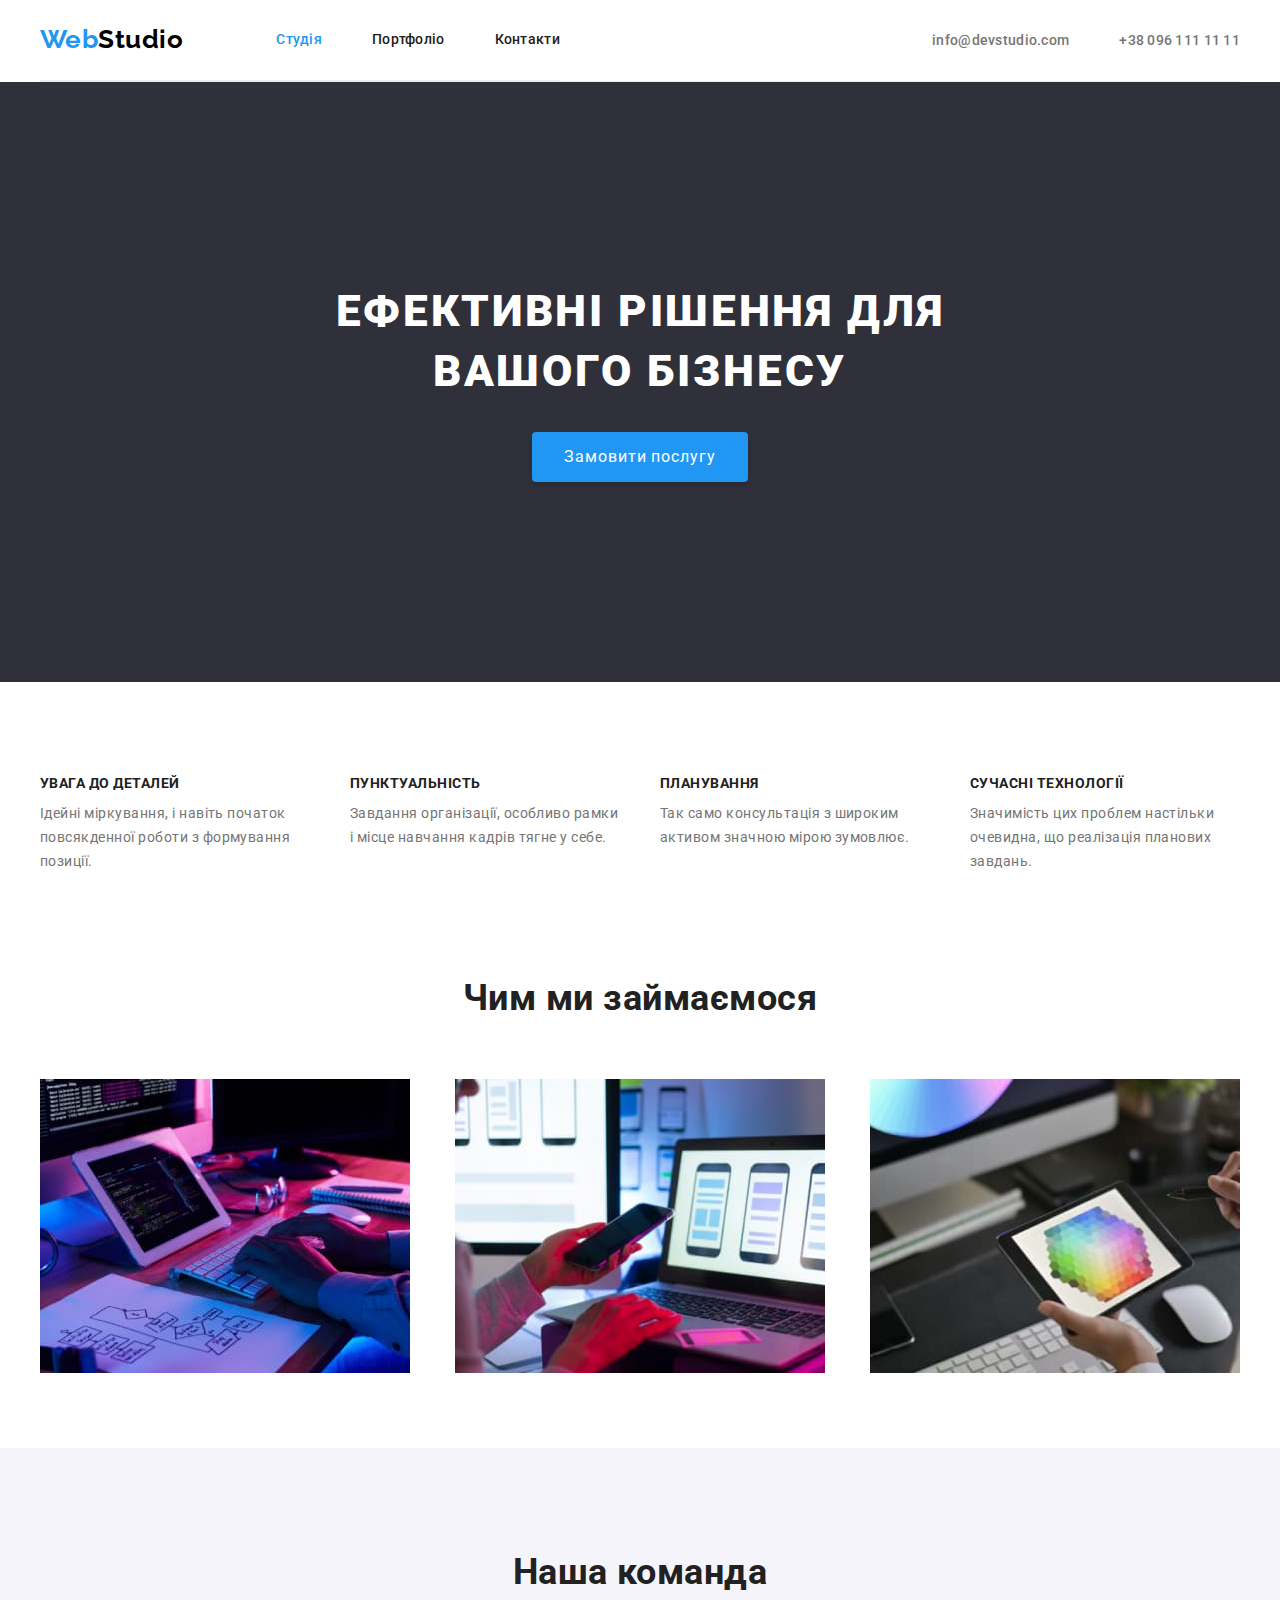
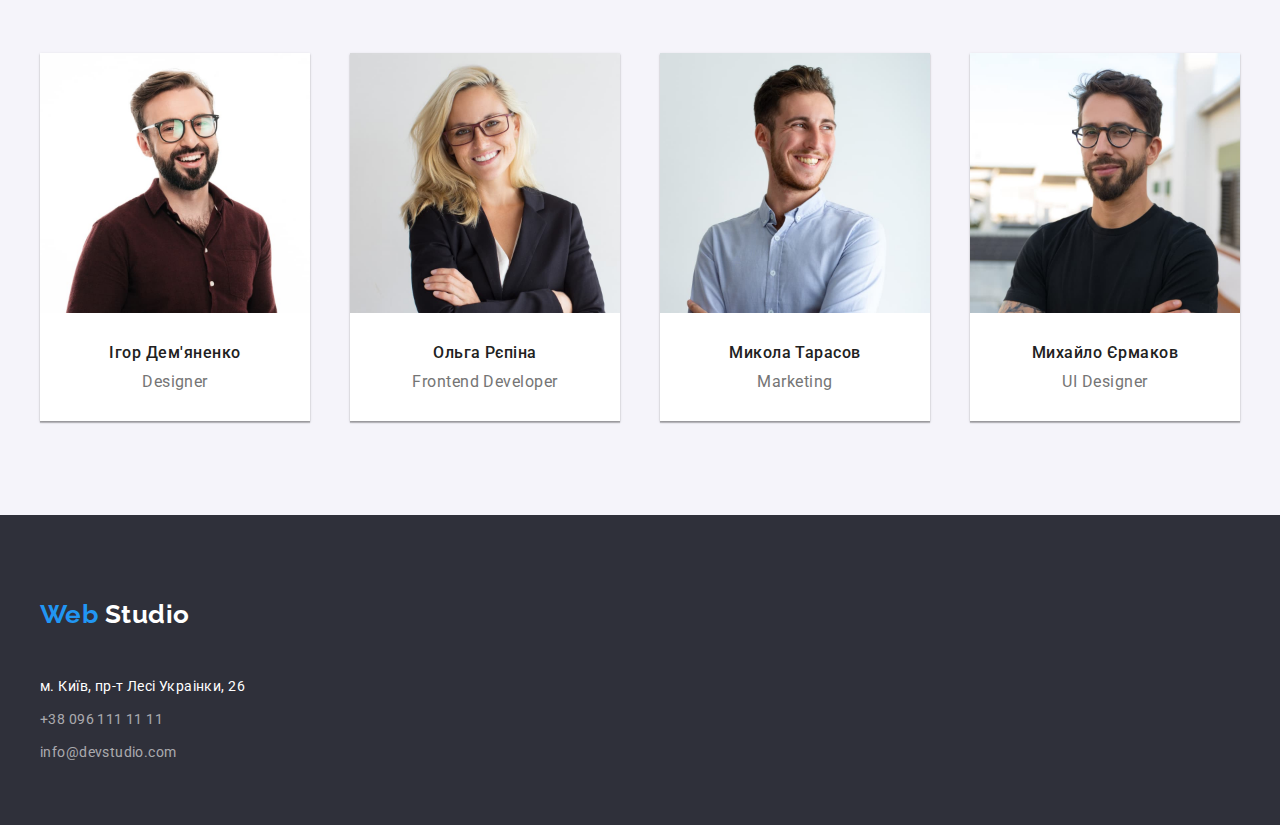
==== commit 0d3d86e6: "fixed bags" ====
--- a/index.html
+++ b/index.html
@@ -128,27 +128,39 @@
         <ul class="list team-list">
 
           <li class="item">
-            <img src="./images/prodact.jpg" alt="Дизайнер Проекту" width="270" height="260" />
-            <h4 class="name">Ігор Дем'яненко</h4>
-            <p lang="en" class="position">Designer</p>
-          </li>
-
-          <li class="item">
-            <img src="./images/frontend.jpg" alt="Фронтенд розробник" width="270" height="260" />
-            <h4 class="name">Ольга Рєпіна</h4>
-            <p lang="en" class="position">Frontend Developer</p>
-          </li>
-
-          <li class="item">
-            <img src="./images/marketing.jpg" alt="Маркетинг" width="270" height="260" />
-            <h4 class="name">Микола Тарасов</h4>
-            <p lang="en" class="position">Marketing</p>
-          </li>
-
-          <li class="item">
-            <img src="./images/designer.jpg" alt="Графічний дизайнер" width="270" height="260" />
-            <h4 class="name">Михайло Єрмаков</h4>
-            <p lang="en" class="position">UI Designer</p>
+            <img src="./images/prodact.jpg" alt="Дизайнер Проекту" class="team-foto" width="270" height="260" />
+
+            <div class="team-card-text">
+              <h4 class="name">Ігор Дем'яненко</h4>
+              <p lang="en" class="position">Designer</p>
+            </div>
+          </li>
+
+          <li class="item">
+            <img src="./images/frontend.jpg" alt="Фронтенд розробник" class="team-foto" width="270" height="260" />
+
+            <div class="team-card-text">
+              <h4 class="name">Ольга Рєпіна</h4>
+              <p lang="en" class="position">Frontend Developer</p>
+            </div>
+          </li>
+
+          <li class="item">
+            <img src="./images/marketing.jpg" alt="Маркетинг" class="team-foto" width="270" height="260" />
+
+            <div class="team-card-text">
+              <h4 class="name">Микола Тарасов</h4>
+              <p lang="en" class="position">Marketing</p>
+            </div>
+          </li>
+
+          <li class="item">
+            <img src="./images/designer.jpg" alt="Графічний дизайнер" class="team-foto" width="270" height="260" />
+
+            <div class="team-card-text">
+              <h4 class="name">Михайло Єрмаков</h4>
+              <p lang="en" class="position">UI Designer</p>
+            </div>
           </li>
         </ul>
       </div>
--- a/css/styles.css
+++ b/css/styles.css
@@ -54,11 +54,10 @@
 }
 
 .container {
-    width: 1230px;
+    max-width: 1230px;
     padding-left: 15px;
     padding-right: 15px;
     margin: 0 auto;
-    outline: 2px solid blueviolet;
 }
 
 .section {
@@ -155,13 +154,15 @@
 }
 
 /* Hero */
-.hero {
+.hero.section {
+    padding: 200px 0;
     background-color: var(--hero-bgr);
     text-align: center;
 }
 
 .hero-tittle {
-    margin-bottom: 30px;
+    margin: 0 auto 30px;
+    max-width: 696px;
     font-weight: 900;
     font-size: 44px;
     line-height: 1.36;
@@ -244,8 +245,6 @@
 .list.projects-list {
     display: flex;
     flex-wrap: wrap;
-    margin-left: auto;
-    margin-right: auto;
     justify-content: space-between;
 }
 
@@ -278,6 +277,15 @@
 
 .list.team-list .item:not(:last-child) {
     margin-right: 30px;
+}
+
+.item .team-foto {
+    display: block;
+}
+
+.team-card-text {
+    padding: 30px 10px;
+    background-color: var(--main-bgr);
 }
 
 
@@ -358,6 +366,7 @@
     background: var(--secondary-bgr);
     border: none;
     border-radius: 4px;
+    cursor: pointer;
 }
 
 .nav-buttons:hover,
@@ -377,8 +386,8 @@
     margin-right: 8px;
 }
 
-.portfolio-nav {
-    padding-bottom: 50px;
+.portfolio-nav-buttons {
+    margin-bottom: 50px;
 }
 
 /* <!-- Poftfolio items --> */
